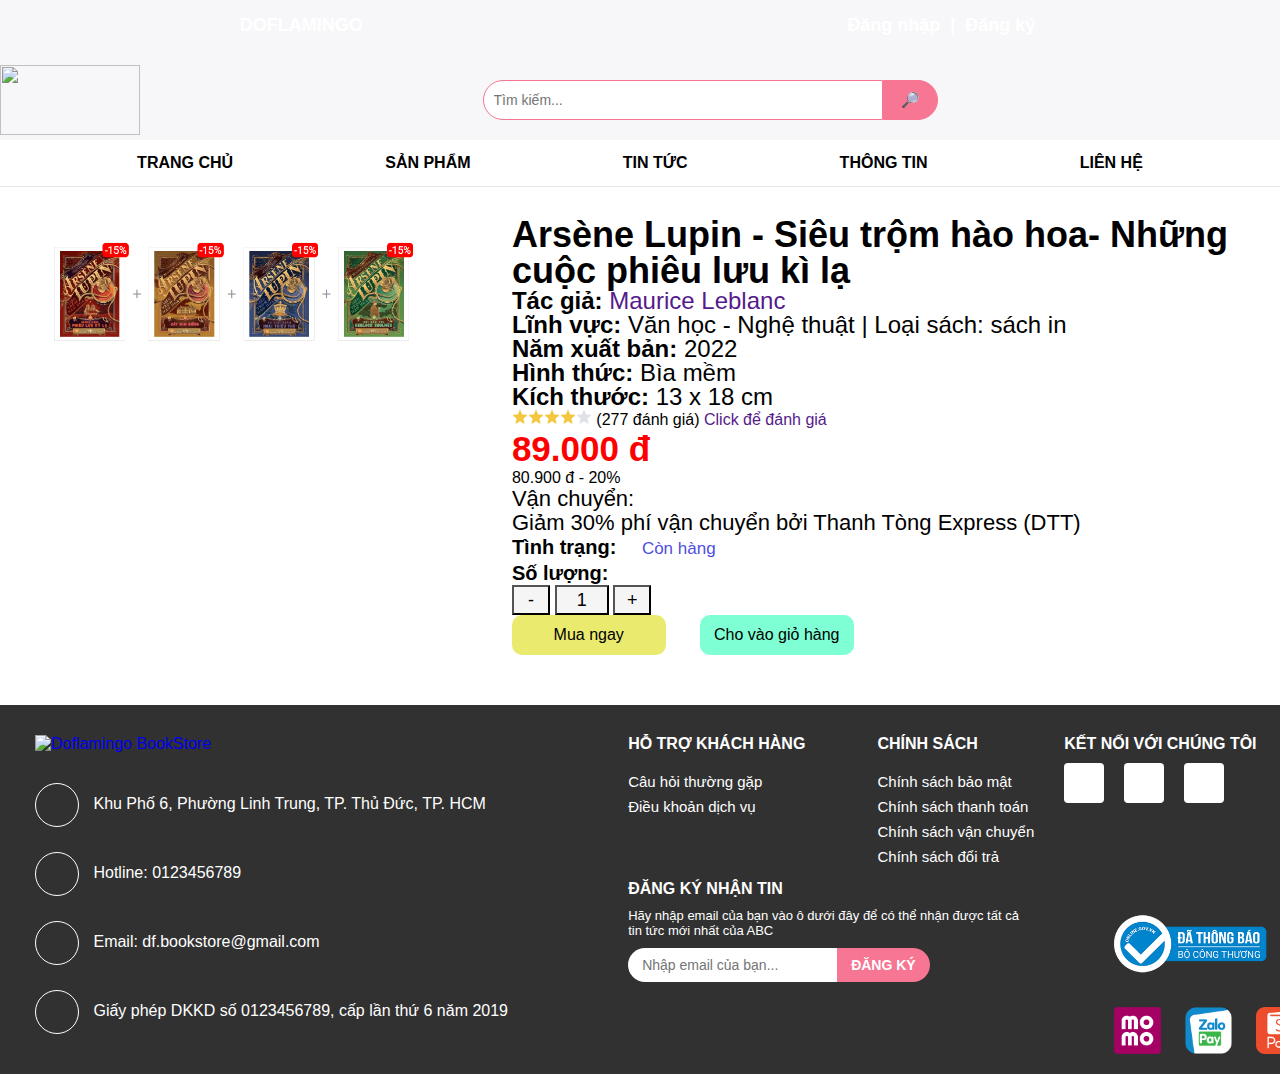
==== html/ChiTietSanPham.html @ c271019e "add ChiTietSanPham.html va css" ====
<!DOCTYPE html>
<html lang="en">
<head>
    <meta charset="UTF-8">
    <meta http-equiv="X-UA-Compatible" content="IE=edge">
    <meta name="viewport" content="width=device-width, initial-scale=1.0">
    <link rel="stylesheet" href="../css/style.css">
    <link rel="stylesheet" href="https://cdnjs.cloudflare.com/ajax/libs/font-awesome/6.4.0/css/all.min.css" integrity="sha512-iecdLmaskl7CVkqkXNQ/ZH/XLlvWZOJyj7Yy7tcenmpD1ypASozpmT/E0iPtmFIB46ZmdtAc9eNBvH0H/ZpiBw==" crossorigin="anonymous" referrerpolicy="no-referrer" />
    <link rel="stylesheet" href="../css/ChiTietSanPham.css">
    <title>Chi tiết sản phẩm</title>
</head>
<body>
    <!-- Phần TOP Đăng nhập / Đăng kí-->
    <div class="first-half">

        <div class="nav-bar">
            <ul class="nav-list">
                <li class="nav-item">DOFLAMINGO</li>
            </ul> 
            <ul class="nav-list">
            
                <li class="nav-item"><a class="link" href="DangNhap.html" title="Đăng nhập">Đăng nhập</a></li>  
                <li class="nav-item"><span class="sep">|</span></li> 
                <li class="nav-item"><a class="link" href="DangKy.html"  title="Đăng ký">Đăng ký</a></li> 

            </ul>
        </div>
        
        <!-- Phần HEADER -->
        <div class="header">
            <div class="container">
                <div class="row">
                    <div class="header-logo col-hd-lg">
                        <h1>
                            <a href="Home.html">
                                
                                <img style="width: 140px; height: 70px;" class="img-responsive" 
                                    src="../images/logo_tet2.png" alt=""> 

                            </a>
                        </h1>
                    </div>

                    <div class="header-search">
                            <input class="search-text" name="q" type="search" id="search" placeholder="Tìm kiếm..."><button type="submit" class="search-btn">🔎</button>
                   
                    </div>

                    <div class="header-cart">
                        <div class="topbar-cart">
                            <div class="shopping-cart">
                                <!-- <a href="" title="giỏ hàng" rel="nofollow">
                                    <p class="cart-icon">
                                        <button class="icon-giohang" ><i class="fa-solid fa-cart-arrow-down"></i></button>
                                        <span class="cart_quantity">0</span>
                                    </p>
                                </a> -->
                            </div>
                        </div>
                    </div>

                </div>
            </div>
        </div>
        
    </div>
        <!-- PHẦN MENU -->
         <div class="main">
            <div class="container">
                <div class="row">
                    <div >
                        <ul class="main-list">
                            <li class="main-item" style="display: inline-block;">
                                <a title="Trang chủ" href="Home.html" class="active-nav"><span>Trang chủ</span></a>
                            </li>
                            <li class="main-item" style="display: inline-block;">
                                <a title="Sản phẩm" href="SanPham.html"><span>Sản phẩm</span></a>
                            </li>
                            <li class="main-item" style="display: inline-block;">
                                <a title="Tin tức" href="TinTuc.html"><span>Tin tức</span></a>
                            </li>
                            <li class="main-item" style="display: inline-block;">
                                <a title="Thông tin" href="ThongTin.html"><span>Thông tin</span></a>
                            </li>
                            <li class="main-item" style="display: inline-block;">
                                <a title="Liên hệ" href="LienHe.html"><span>Liên hệ</span></a>
                            </li>
                        </ul>
                    </div>

                  </div>
             </div>
             </div>
        </div>
            



        <div class="main-img">
            <div class="main-left">
                <div class="img-sach">
                    <img style="width: 100%;margin-bottom: 20px;" src="../images/Arsène_Lupin_sieu_trom_dao_hoa.png" alt="">
                    <img src="../images//bo-4-lupin.png" alt="">
                </div>
            </div>
            <div class="main-right">
                <h1><b>Arsène Lupin - Siêu trộm hào hoa- Những cuộc phiêu lưu kì lạ</b></h1>
                <h3><b>Tác giả:</b> <a href="">Maurice Leblanc</a></h3>
                <h3><b>Lĩnh vực:</b> Văn học - Nghệ thuật  <span> | Loại sách: sách in</span></h3>
                <h3><b>Năm xuất bản: </b> <span> 2022</span></h3>
                <h3><b>Hình thức: </b> <span> Bìa mềm</span></h3>
                <h3><b>Kích thước: </b> <span> 13 x 18 cm</span></h3>
                <div>
                    <img src="../images/4-sao.png" alt="">
                    <span> (277 đánh giá)</span>
                    <span><a href="">Click để đánh giá</a></span>
                </div>
                <h2 style="color: red;font-size: 35px;">89.000 đ</h2>
                <h7><span>80.900 đ <span> - 20%</span></span></h7>
                <h3 style="font-size: 22px;">Vận chuyển:</h3>
                <h3 style="font-size: 22px;">Giảm 30% phí vận chuyển bởi Thanh Tòng Express (DTT)</h3>
                <h3 style="font-size: 20px;"><b>Tình trạng: </b><span style="font-size: 17px;margin-left: 20px;color: rgb(79, 79, 223);"> Còn hàng</span></h3>
                <h3 style="font-size: 20px;"><b>Số lượng: </b></h3>
                <div>
                    <button class="btn"> - </button>
                    <button class="btn" style="width: 7%;"> 1 </button>
                    <button class="btn"> + </button>
                </div>
                <div>
                    <button class="btn-shopping"><i class="fa-sharp fa-solid fa-hand-holding-dollar"> </i> Mua ngay</button>
                    <button style="background-color: aquamarine;margin-left: 30px;" class="btn-shopping"><i class="fa-solid fa-cart-plus"> </i> Cho vào giỏ hàng</button>
                </div>
                
                
                

            </div>
        </div>
    

                <!-- PHẦN FOOTER -->
        <div>
            <footer class="footer-position">
                <div class="side-footer">
                    <div class="container">
                        <div class="contact-footer">
                            <div class="footer-logo">
                                <a href="#">
                                    <img style="width: 180px; height: 90px;" class="img-responsive" src="../images/logo_tet2.png" alt="Doflamingo BookStore">
                                </a>
                            </div>
        
                            <p class="marker-first">
                                <i class="fas fa-map-marker-alt"></i>
                                <span>Khu Phố 6, Phường Linh Trung, TP. Thủ Đức, TP. HCM</span>
                            </p>
                            <p class="marker-first">
                                <i class="fas fa-phone-alt"></i>
                                <span>Hotline: 0123456789</span>
                            </p>
                            <p class="marker-first">
                                <i class="far fa-envelope"></i>
                                <span>Email: df.bookstore@gmail.com</span>
                            </p>
                            <p>
                                <i class="fas fa-shield-alt"></i>
                                <span>Giấy phép DKKD số 0123456789, cấp lần thứ 6 năm 2019</span>
                            </p>
                        </div>
        
                        <div class="user-footer">
                            <div class="support">
                                <div class="support-user">
                                    <h4>Hỗ trợ khách hàng</h4>
                                    <div>
                                        <ul>
                                            <li><a href="">Câu hỏi thường gặp</a></li>
                                            <li><a href="">Điều khoản dịch vụ</a></li>
                                        </ul>
                                    </div>
                                </div>
        
                                <div class="policy">
                                    <h4>Chính sách</h4> 
                                    <div>
                                        <ul> 
                                            <li><a href="">Chính sách bảo mật</a></li>
                                            <li><a href="">Chính sách thanh toán</a></li>
                                            <li><a href="">Chính sách vận chuyển</a></li>
                                            <li><a href="">Chính sách đổi trả</a></li>
                                        </ul>
                                    </div>
                                </div>
                            </div>
                            <div class="email-group">
                                <div class="email">
                                    <h4>Đăng ký nhận tin</h4>
                                    <p>Hãy nhập email của bạn vào ô dưới đây để có thể nhận được tất cả tin tức mới nhất của 
                                        ABC</p>
                                    <div class="input-group">
                                        <form action="">
                                            <input type="email" value="" placeholder="Nhập email của bạn..."
                                                name="contact[email]" id="Email" class="input-group-field" autocorrect="off"
                                                autocapitalize="off">
                                        </form>
                                        <button type="submit" class="button-btn1" name="subscribe" id="subscribe">Đăng
                                            ký</button>
                                    </div>  
                                </div>
                            </div>
                        </div>
        
                        <div class="connect-footer">
                            <div class="connect">
                                <h4>Kết nối với chúng tôi</h4>
                                <div class="icon-footer">
                                    <a href="">
                                        <i class="fab fa-facebook-f"></i>
                                    </a>
                                    <a href="">
                                        <i class="fab fa-twitter"></i>
                                    </a>
                                    <a href="">
                                        <i class="fab fa-youtube"></i>
                                    </a>
                                </div>
                            </div>
        
                            <img style=" margin-top: 80px;margin-left: 50px;" src="../images/logo-da-thong-bao-voi-bo-cong-thuong.png" alt="">
                            <div style="display: flex; justify-content: space-between;margin-left: 50px;">
                                <img style="width: 25%;margin-top: 30px; " src="../images/logo-momo.png" alt="">
                                <img style="width: 25%;margin-top: 30px; " src="../images/Logo-ZaloPay.png" alt="">
                                <img style="width: 25%;margin-top: 30px; " src="../images/Logo-ShopeePay.png" alt="">
                            </div>
                            
                        </div>               
                        </div>               
                    </div>
                </div>
            </footer>
        </div>


        
         
</body>
</html>
---- css/style.css ----
:root {

    --main-color: #f67694;
    --header-footer-text: #ffffff;
}
* {
    margin: 0;
    padding: 0;
    box-sizing: border-box;
    font-family: 'Segoe UI', Tahoma, Geneva, Verdana, sans-serif;
}
body {
    display: flex;
    justify-content: flex-end;
    /* min-height: 100vh; */
    overflow-x: hidden;
    flex-direction: column;
   
}

img {
    max-width: 100%;
}
div {
    display: block;
}

.nav-bar {
    width: 100%;
    height: 50px;
    background-image: url(../images/nav-bar.png);
    display: flex;
    justify-content: space-around;
}

.nav-list {
    padding-left: 0;
    display: block;
    font-size: 18px;
}

.nav-item {
    color: #fff;
    list-style: none;
    height: 50px;
    display: inline-block;
    font-weight: 600;
}

.first-half {
    background-color: #f7f7f9;
}
.first-half a {
    color: #fff;
    text-decoration: none;
}

a {
    text-decoration: none;
    outline: none;
}
ul {
    display: block;
}

.nav-bar .nav-list {
    line-height: 50px; /* chiều cao giữa các dòng*/
}

.nav-bar .nav-list .link {
    display: inline-block;
    height: 50px;
    padding: 0 5px;
    text-align: center;
    font-size: 18px;
}

/* CSS Phần HEADER */
.header {
    position: relative;
    height: 90px;
    /* z-index: 99; */
    background: #f7f7f9;
    padding: 15px 0;
}

form {
    display: block;
}

label {
    display: inline-block;
    max-width: 100%;
    margin-bottom: 5px;
    font-weight: 700;
}

h1 {
    font-weight: 400;
    color: #000000;
    font-size: 36px;
    line-height: 36px;
}

.first-half img {
    vertical-align: middle;
    border: 0;
    float: left;
}

.header .img-responsive {
    display: block;
    max-width: 100%;
}

.header .row {
    margin-right: -15px;
    margin-left: -15px;
}

.header .container {
    position: relative;
    padding-right: 15px;
    padding-left: 15px;
    margin-right: auto;
    margin-left: auto;
}
.header .row {
    display: flex;
    justify-content: space-between;
    align-items: center;
    flex-wrap: wrap;
}

.header .header-logo {
    float: left;
}

.header .search-text {
    width: 400px;
    height: 40px;
    padding: 0 10px;
    font-size: 14px;
    line-height: 48px;
    border-radius: 30px 0 0 30px;
    border: 1px solid var(--main-color);
}
.header .search-btn {
    width: 55px;
    height: 40px;
    border: 1px solid var(--main-color);
    border-radius: 0px 30px 30px 0;
    background: var(--main-color);
    font-size: 15px;
}
/* .icon-giohang{
  display: flex;
  border: none;
} */

/* CSS PHẦN MENU */
.main {
    background: #ffffff;
    border-bottom: 1px solid #e5e5e5;
}
.main .main-list {
    margin-bottom: 0;
    display: flex;
    justify-content: space-evenly;
    align-items: center;
}

.main .main-list > li > a { 
    font-weight: 700;
    font-size: 16px;
    text-transform: uppercase;
    padding: 14px 15px;
    display: block;
    color: black;
}
.main .main-list > li > a:hover,
.main .main-list > li > a.current {
    color: var(--main-color);
}

/* CSS PHẦN BANNER */
.home-index-hero {
    background: white;
}
.home-hero-container {
    position: relative;
    z-index: 10;
}

.home-hero {
    position: relative;
    margin-bottom: 15px;
}

.home-hero-slider {
    position: relative;
    overflow: hidden;
}


/* CSS PHẦN ƯU ĐÃI */
.home-policy-list {
    display: flex;
    justify-content: space-around;
    align-items: center;
    flex-wrap: wrap;
    margin-top: 16px;
}

.item {
    margin-bottom: 40px;
    border-radius: 4px;
    border: 1px solid var(--main-color);
    padding: 15px 30px;
    width: 100%;
    display: flex;
    align-items: center;
    justify-content: space-around;
}

.icon {
    margin-right: 10px;
    width: 60px;
}

.info {
    font-size: 16px;
    font-weight: 700;
    /* text-transform: uppercase; */
    color: var(--main-color);
    text-align: space-between;
}

/* CSS PHẦN BÁN CÁC LOẠI SÁCH */
/* #home-new-tab {
    padding: 30px 0 50px;
} */
#home-new-tab .container {
    width: 100%;
    padding-right: 15px;
    padding-left: 15px;
    margin-right: auto;
    margin-left: auto;
}



#home-new-tab .hnt-tab {
    margin-bottom: 30px;
    display: flex;
    flex-direction: row;
    align-items: center;
   
}

.text-center {
    text-align: center;
}
#home-new-tab .hnt-tab li {
    display: inline-block;
    margin: 0px 26px 8px;
}
#home-new-tab .hnt-tab li:hover a,
#home-new-tab .hnt-tab li.active a {
    color: var(--main-color);
    border-bottom-color: var(--main-color);
}

#home-new-tab .hnt-tab li a {
    display: inline-block;
    font-size: 16px;
    font-weight: 700;
    color: #333;
    padding-bottom: 10px;
    border-bottom: 2px solid transparent;
}


.item-two {
    width: 100%;
    display: flex;
    align-items: center;
    justify-content: space-between;
}

/* Phần SÁCH */

.tab-content{
    display: flex;
    flex-direction: column;
}
.home-sach-moi{
    display: flex;
    /* flex-direction: row; */
}
.hnt-wrap {
    display: flex;
    flex-direction: column;
    width: 100%;

}
.col-item-book {
    width: 100%;
    display: flex;
    flex-direction: row;
}

.product-sale{
    display: flex;
   
}

.sale-lb {
    font-size: 14px;
    color: #fff;
    display: block;
    width: 40px;
    height: 40px;
    line-height: 40px;
    background: url(//theme.hstatic.net/200000287623/1000800165/14/discount.png?v=203) no-repeat center;
    background-size: contain;
    margin-left: 80%;
}


.product-img{
    display: flex;
    justify-content: space-between;
    flex-direction: column;
    width: 100%;
    margin-left: 32px;
}
.img{
    display: flex;
    flex-direction: column;
    width: 100%;
}
h3 {
    font-weight: 400;
    color: #000000;
    font-size: 24px;
    line-height: 24px;
}
.product-detail h3.pro-name a {
    color: #212121;
    font-size: 16px;
    width: 100%;
    float: left;
    text-align: center;
    font-weight: 300;
}
.content_price {
    text-align: center;
}
.pro-price {
    font-size: 16px;
    color: var(--main-color);
    display: inline-block;
    margin-right: 4px;
    font-weight: 400;
    margin-bottom: 0;
}

p.pro-price-del {
    display: inline-block;
    color: #b0b0b0;
    font-weight: 300;

}

/*  CSS PHẦN XEM THÊM */
#xemThem{
    display: flex;
    justify-content: center;
    margin-top: 50px;
}
#xemThem-content{
    display: flex;
}
#btn-xemThem{
    display: flex;
    border: none; 
    background-color: var(--main-color);
    padding: 6px 20px;
    border-radius: 4px;
    color: #fff;font-size: 13px;
    text-transform: uppercase;
}

/* CSS PHẦN FOOTER */
footer {
    width: 117%;
    height: auto;
    padding: 30px 100px 20px 100px;
    background: #313131;
    color: #fff;
    margin-top: 50px;
}

footer .container {
    display: flex;
    justify-content: space-between;
    position: relative;
    right: 80px;
}

.contact-footer {
    padding: 0 15px;
    width: 63%;
}

.contact-footer .marker-first {
    padding-bottom: 25px;
}

.contact-footer i {
    font-size: 24px;
    margin-right: 10px;
    width: 44px;
    height: 44px;
    line-height: 40px;
    text-align: center;
    border: 1px solid #fff;
    border-radius: 50%;
    display: inline-block;
    vertical-align: middle;
    color: #fff;
}

footer h4 {
    text-transform: uppercase;
}

.footer-logo {
    margin-bottom: 30px;
}

.user-footer{
    width: 47%;
}

.support {
    display: flex;
    justify-content: space-between;
    margin: 0 15px 15px 15px;
}

.support li {
    font-size: 15px;
    list-style: none;
    cursor: pointer;
    margin-top: 8px;
}

.support li a {
    color: #fff;
}

.support li a:hover {
    color: var(--main-color);
}

.support h4 {
    margin-bottom: 20px;
}

.email {
    margin-bottom: 10px;
    padding: 0 15px;
}

.email h4 {
    margin-bottom: 10px;
}

.email p {
    font-size: 13px;
    max-width: 400px;
}

.input-group {
    display: flex;
}

.input-group-field {
    margin-top: 10px;
    border-style: none;
    border-radius: 30px 0px 0px 30px;
    height: 34px;
    line-height: 34px;
    padding: 0px 14px;
    font-weight: 400;
    font-size: 14px;
}

.email .button-btn1 {
    text-transform: uppercase;
    /* position: absolute; */
    border-style: none;
    border-radius: 0px 30px 30px 0px;
    margin-top: 10px;
    background: var(--main-color);
    color: #fff;
    height: 34px;
    line-height: 34px;
    padding: 0px 14px;
    text-transform: uppercase;
    font-weight: 600;
    font-size: 14px;
    cursor: pointer;
}

.email .button-btn1:hover {
    color: #333;
}

.connect-footer {
    padding: 0 15px;
    width: 28%;
}

.fanpage {
    margin-bottom: 20px;
}

.icon-footer {
    margin-top: 10px;
    display: flex;
}

.icon-footer a {
    width: 40px;
    height: 40px;
    font-size: 30px;
    background: #fff;
    color: #222;
    text-decoration: none;
    border-radius: 4px;
    margin-right: 20px;
    text-align: center;
    transition: all 0.1s;
}

.icon-footer a:hover {
    background: var(--main-color);
    color: #fff;
    transform: scale(1.2);
}
---- css/ChiTietSanPham.css ----
.main-img{
    margin-top: 30px;
    display: flex;

}

.main-left{
    width: 50%;
    margin-left: 50px;
}
.img-sach{
    width: 80%;
}
.btn{
    width: 5%;
    height: 30px;
    background-color: whitesmoke;
    font-size: 18px;
}
.btn-shopping{
    width: 20%;
    height: 40px;
    font-size: 16px;
    background-color: rgba(222, 222, 28, 0.637);
    border: none;
    border-radius: 10px;
}
.main-right{
    display: flex;
    flex-direction: column;
    justify-content: space-around;
    
}
.btn-shopping:hover{
    background-color: red;
}
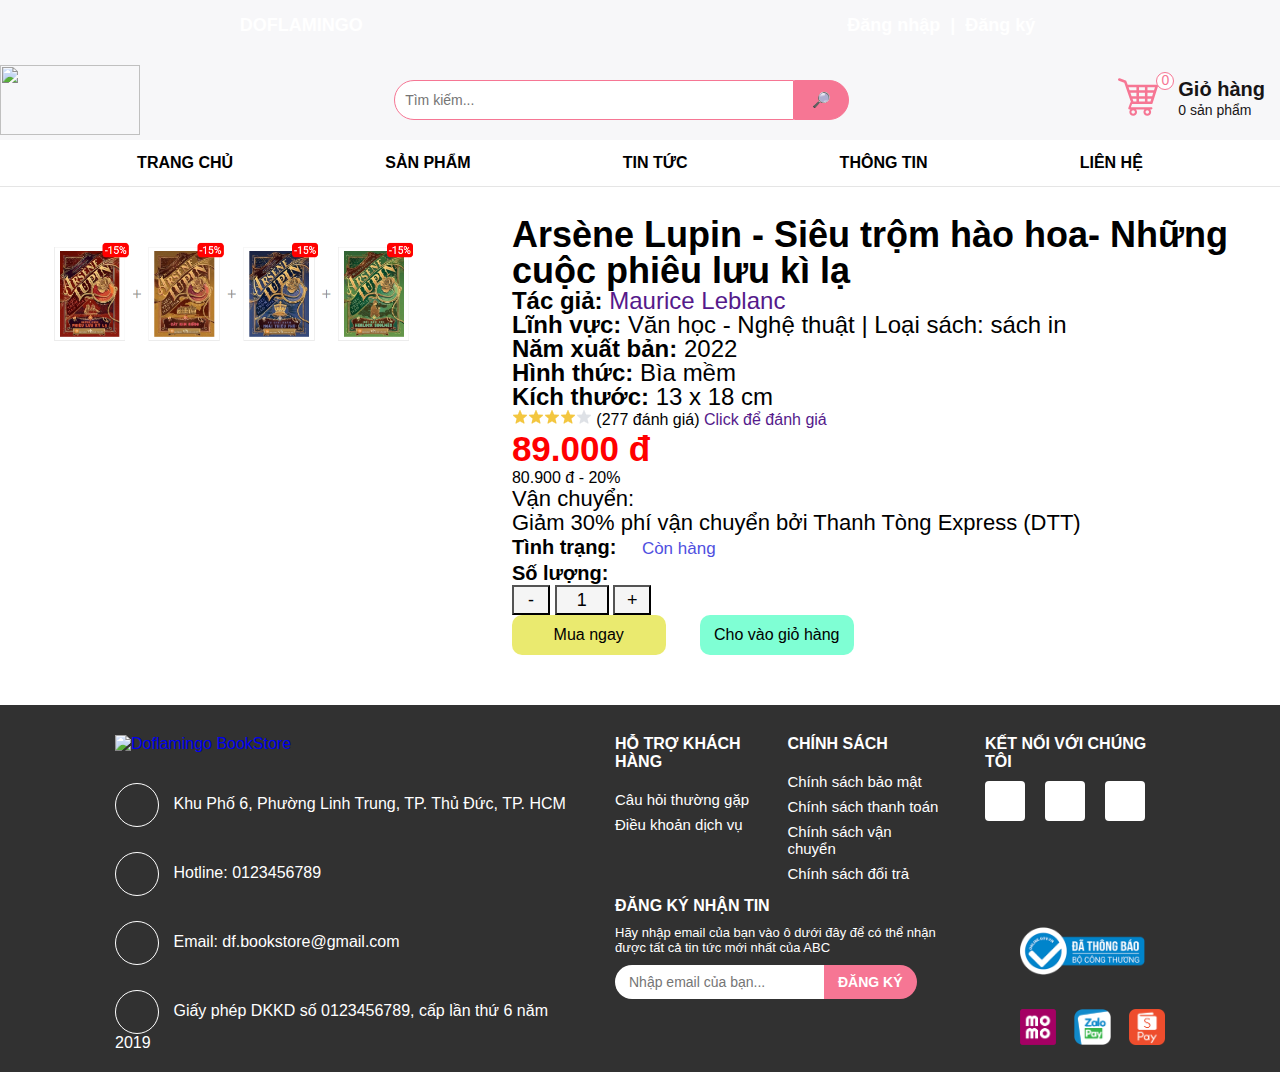
==== commit 94a80530: "Them icon giohang va trang GioHang.html" ====
--- a/html/ChiTietSanPham.html
+++ b/html/ChiTietSanPham.html
@@ -48,13 +48,40 @@
 
                     <div class="header-cart">
                         <div class="topbar-cart">
-                            <div class="shopping-cart">
-                                <!-- <a href="" title="giỏ hàng" rel="nofollow">
+                            <div class="shopping_cart">
+                                <a href="GioHang.html" title="giỏ hàng" rel="nofollow">
                                     <p class="cart-icon">
-                                        <button class="icon-giohang" ><i class="fa-solid fa-cart-arrow-down"></i></button>
+                                        <i class="icon_list">
+                                            <svg version="1.1" id="Capa_1" xmlns="http://www.w3.org/2000/svg"
+                                                xmlns:xlink="http://www.w3.org/1999/xlink" x="0px" y="0px"
+                                                width="446.843px" height="446.843px" viewBox="0 0 446.843 446.843"
+                                                style="enable-background:new 0 0 446.843 446.843;" xml:space="preserve">
+
+                                                <path d="M444.09,93.103c-2.698-3.699-7.006-5.888-11.584-5.888H109.92c-0.625,0-1.249,0.038-1.85,0.119l-13.276-38.27
+                                            c-1.376-3.958-4.406-7.113-8.3-8.646L19.586,14.134c-7.374-2.887-15.695,0.735-18.591,8.1c-2.891,7.369,0.73,15.695,8.1,18.591
+                                            l60.768,23.872l74.381,214.399c-3.283,1.144-6.065,3.663-7.332,7.187l-21.506,59.739c-1.318,3.663-0.775,7.733,1.468,10.916
+                                            c2.24,3.183,5.883,5.078,9.773,5.078h11.044c-6.844,7.616-11.044,17.646-11.044,28.675c0,23.718,19.298,43.012,43.012,43.012
+                                            s43.012-19.294,43.012-43.012c0-11.029-4.2-21.059-11.044-28.675h93.776c-6.847,7.616-11.048,17.646-11.048,28.675
+                                            c0,23.718,19.294,43.012,43.013,43.012c23.718,0,43.012-19.294,43.012-43.012c0-11.029-4.2-21.059-11.043-28.675h13.433
+                                            c6.599,0,11.947-5.349,11.947-11.948c0-6.599-5.349-11.947-11.947-11.947H143.647l13.319-36.996
+                                            c1.72,0.724,3.578,1.152,5.523,1.152h210.278c6.234,0,11.751-4.027,13.65-9.959l59.739-186.387
+                                            C447.557,101.567,446.788,96.802,444.09,93.103z M169.659,409.807c-10.543,0-19.116-8.573-19.116-19.116
+                                            s8.573-19.117,19.116-19.117s19.116,8.574,19.116,19.117S180.202,409.807,169.659,409.807z M327.367,409.807
+                                            c-10.543,0-19.117-8.573-19.117-19.116s8.574-19.117,19.117-19.117c10.542,0,19.116,8.574,19.116,19.117
+                                            S337.909,409.807,327.367,409.807z M402.52,148.149h-73.161V115.89h83.499L402.52,148.149z M381.453,213.861h-52.094v-37.038
+                                            h63.967L381.453,213.861z M234.571,213.861v-37.038h66.113v37.038H234.571z M300.684,242.538v31.064h-66.113v-31.064H300.684z
+                                            M139.115,176.823h66.784v37.038h-53.933L139.115,176.823z M234.571,148.149V115.89h66.113v32.259H234.571z M205.898,115.89v32.259
+                                            h-76.734l-11.191-32.259H205.898z M161.916,242.538h43.982v31.064h-33.206L161.916,242.538z M329.359,273.603v-31.064h42.909
+                                            l-9.955,31.064H329.359z"></path>
+                                            </svg>
+                                        </i>
                                         <span class="cart_quantity">0</span>
                                     </p>
-                                </a> -->
+                                    <p>
+                                        <span class="top-cart">Giỏ hàng</span>
+                                        <span class="ajax_cart_no_product ajax_cart_quantity">0</span> sản phẩm
+                                    </p>
+                                </a>
                             </div>
                         </div>
                     </div>
--- a/css/style.css
+++ b/css/style.css
@@ -158,6 +158,97 @@
   border: none;
 } */
 
+.shopping_cart {
+    position: relative;
+    padding: 0 15px;
+}
+
+.shopping_cart > a:first-child {
+    display: flex;
+    align-items: center;
+    justify-content: flex-end;
+    text-align: unset;
+    position: relative;
+    line-height: 40px;
+    text-align: center;
+    font-size: 12px;
+    color: #333;
+}
+
+.shopping_cart .cart-icon {
+    position: relative;
+    margin-right: 20px;
+}
+
+.shopping_cart p {
+    text-align: left;
+    margin-bottom: 0;
+    font-size: 14px;
+    color: #171516;
+}
+
+.first-half p {
+    margin: 0 0 20px 0;
+    line-height: 21px;
+}
+
+.shopping_cart > a:first-child i {
+    font-size: 30px;
+    color: var(--main-color);
+}
+
+.shopping_cart .cart-icon .icon_list svg {
+    width: 40px;
+    height: 40px;
+}
+
+.icon_list svg {
+    width: 20px;
+    height: 20px;
+}
+
+svg:not(:root) {
+    overflow: hidden;
+}
+
+.shopping_cart .cart-icon .cart_quantity {
+    width: 18px;
+    height: 18px;
+    line-height: 15px;
+    text-align: center;
+    border-radius: 50%;
+    border: 1px solid var(--main-color);
+    background: #fff;
+    font-size: 14px;
+    color: var(--main-color);
+    position: absolute;
+    top: -5px;
+    right: -16px;
+}
+
+.shopping_cart p {
+    text-align: left;
+    margin-bottom: 0;
+    font-size: 14px;
+    color: #171516;
+}
+
+.shopping_cart p span:not(.ajax_cart_quantity) {
+    display: block;
+}
+
+.shopping_cart .cart-icon .icon_list svg path {
+    fill: var(--main-color);
+}
+
+.shopping_cart .top-cart {
+    font-size: 20px;
+    font-weight: 700;
+}
+
+
+
+
 /* CSS PHẦN MENU */
 .main {
     background: #ffffff;
@@ -394,7 +485,7 @@
 
 /* CSS PHẦN FOOTER */
 footer {
-    width: 117%;
+    width: 100%;
     height: auto;
     padding: 30px 100px 20px 100px;
     background: #313131;
@@ -405,13 +496,12 @@
 footer .container {
     display: flex;
     justify-content: space-between;
-    position: relative;
-    right: 80px;
+    
 }
 
 .contact-footer {
     padding: 0 15px;
-    width: 63%;
+    width: 65%;
 }
 
 .contact-footer .marker-first {
@@ -521,7 +611,11 @@
 
 .connect-footer {
     padding: 0 15px;
-    width: 28%;
+    width: 25%;
+}
+
+.connect{
+    margin-left: 15px;
 }
 
 .fanpage {
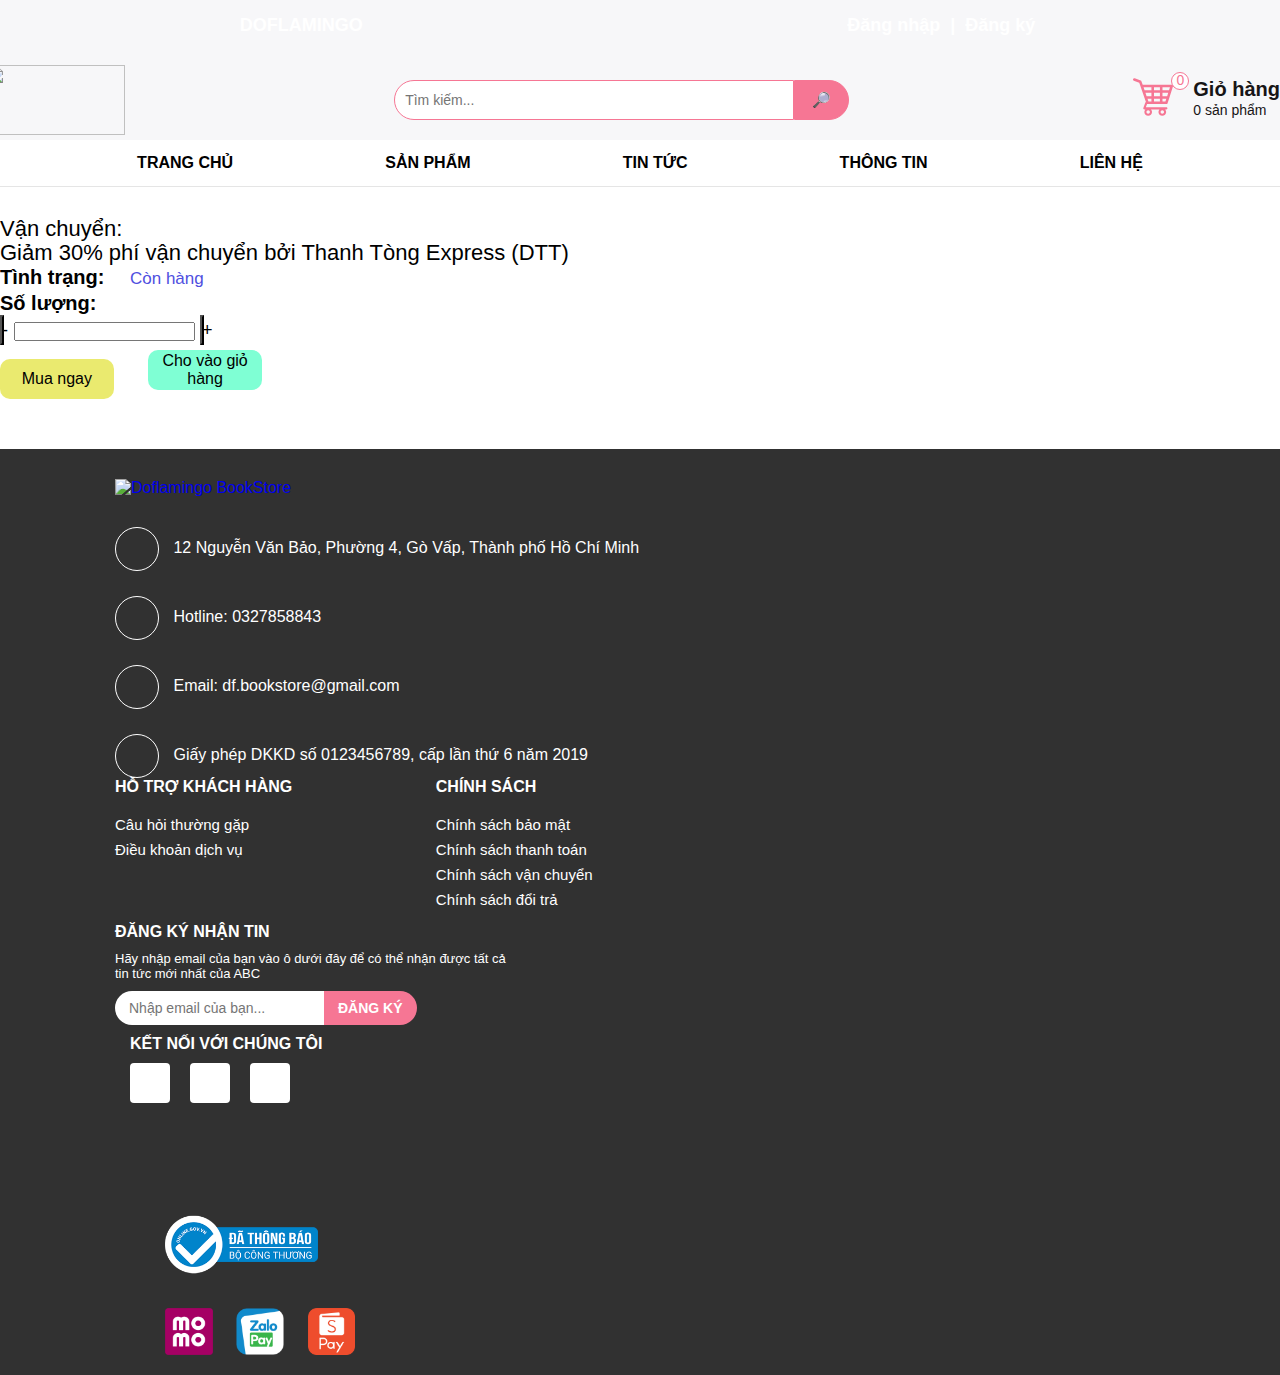
==== commit 26b5de78: "Fix data inerHTML va 1 so class CSS" ====
--- a/html/ChiTietSanPham.html
+++ b/html/ChiTietSanPham.html
@@ -28,7 +28,7 @@
         
         <!-- Phần HEADER -->
         <div class="header">
-            <div class="container">
+            <div class="containers">
                 <div class="row">
                     <div class="header-logo col-hd-lg">
                         <h1>
@@ -93,7 +93,7 @@
     </div>
         <!-- PHẦN MENU -->
          <div class="main">
-            <div class="container">
+            <div class="containers">
                 <div class="row">
                     <div >
                         <ul class="main-list">
@@ -124,43 +124,28 @@
 
 
         <div class="main-img">
-            <div class="main-left">
-                <div class="img-sach">
-                    <img style="width: 100%;margin-bottom: 20px;" src="../images/Arsène_Lupin_sieu_trom_dao_hoa.png" alt="">
-                    <img src="../images//bo-4-lupin.png" alt="">
-                </div>
-            </div>
-            <div class="main-right">
-                <h1><b>Arsène Lupin - Siêu trộm hào hoa- Những cuộc phiêu lưu kì lạ</b></h1>
-                <h3><b>Tác giả:</b> <a href="">Maurice Leblanc</a></h3>
-                <h3><b>Lĩnh vực:</b> Văn học - Nghệ thuật  <span> | Loại sách: sách in</span></h3>
-                <h3><b>Năm xuất bản: </b> <span> 2022</span></h3>
-                <h3><b>Hình thức: </b> <span> Bìa mềm</span></h3>
-                <h3><b>Kích thước: </b> <span> 13 x 18 cm</span></h3>
-                <div>
-                    <img src="../images/4-sao.png" alt="">
-                    <span> (277 đánh giá)</span>
-                    <span><a href="">Click để đánh giá</a></span>
-                </div>
-                <h2 style="color: red;font-size: 35px;">89.000 đ</h2>
-                <h7><span>80.900 đ <span> - 20%</span></span></h7>
+            <div id="detail-book"></div>
+            <div>
                 <h3 style="font-size: 22px;">Vận chuyển:</h3>
                 <h3 style="font-size: 22px;">Giảm 30% phí vận chuyển bởi Thanh Tòng Express (DTT)</h3>
                 <h3 style="font-size: 20px;"><b>Tình trạng: </b><span style="font-size: 17px;margin-left: 20px;color: rgb(79, 79, 223);"> Còn hàng</span></h3>
                 <h3 style="font-size: 20px;"><b>Số lượng: </b></h3>
                 <div>
-                    <button class="btn"> - </button>
-                    <button class="btn" style="width: 7%;"> 1 </button>
-                    <button class="btn"> + </button>
+                    <label for="count">
+
+                        <button class="btn btn-giam "> - </button>
+                    </label>
+                    <!-- <button class="btn" style="width: 7%;"> 1 </button> -->
+                    <input type="number" name="count" id="count">
+                    <label for="count" >
+                        <button class="btn btn-tang"> + </button>
+
+                    </label>
                 </div>
                 <div>
                     <button class="btn-shopping"><i class="fa-sharp fa-solid fa-hand-holding-dollar"> </i> Mua ngay</button>
                     <button style="background-color: aquamarine;margin-left: 30px;" class="btn-shopping"><i class="fa-solid fa-cart-plus"> </i> Cho vào giỏ hàng</button>
                 </div>
-                
-                
-                
-
             </div>
         </div>
     
@@ -169,7 +154,7 @@
         <div>
             <footer class="footer-position">
                 <div class="side-footer">
-                    <div class="container">
+                    <div class="containers">
                         <div class="contact-footer">
                             <div class="footer-logo">
                                 <a href="#">
@@ -179,11 +164,11 @@
         
                             <p class="marker-first">
                                 <i class="fas fa-map-marker-alt"></i>
-                                <span>Khu Phố 6, Phường Linh Trung, TP. Thủ Đức, TP. HCM</span>
+                                <span>12 Nguyễn Văn Bảo, Phường 4, Gò Vấp, Thành phố Hồ Chí Minh</span>
                             </p>
                             <p class="marker-first">
                                 <i class="fas fa-phone-alt"></i>
-                                <span>Hotline: 0123456789</span>
+                                <span>Hotline: 0327858843</span>
                             </p>
                             <p class="marker-first">
                                 <i class="far fa-envelope"></i>
@@ -268,7 +253,27 @@
         </div>
 
 
-        
+        <script>
+            const book  = JSON.parse(localStorage.getItem("book"));
+            const detailBook = document.getElementById("detail-book");
+            detailBook.innerHTML = `
+                <div class="main-left">
+                    <div class="img-sach">
+                        <img style="width: 100%;margin-bottom: 20px;" src="${book.imgUrl}" alt="${book.name}">
+                    </div>
+                </div>
+                <div class="main-right">
+                    <h1><b>${book.name}</b></h1>
+                    <h3><b>Tác giả:</b> <a href="">${book.auth}</a></h3>
+                    <h3><b>Lĩnh vực:</b>${book.field}<span> | Loại sách: ${book.kind}</span></h3>
+                    <h3><b>Năm xuất bản: </b> <span> ${book.publishingYear}</span></h3>
+                    <h3><b>Hình thức: </b> <span> ${book.form}</span></h3>
+                    <h3><b>Kích thước: </b> <span>${book.size}</span></h3>
+                    
+                    <h2 style="color: red;font-size: 35px;">${book.price} đ</h2>
+                </div>
+            `
+        </script>
          
 </body>
 </html>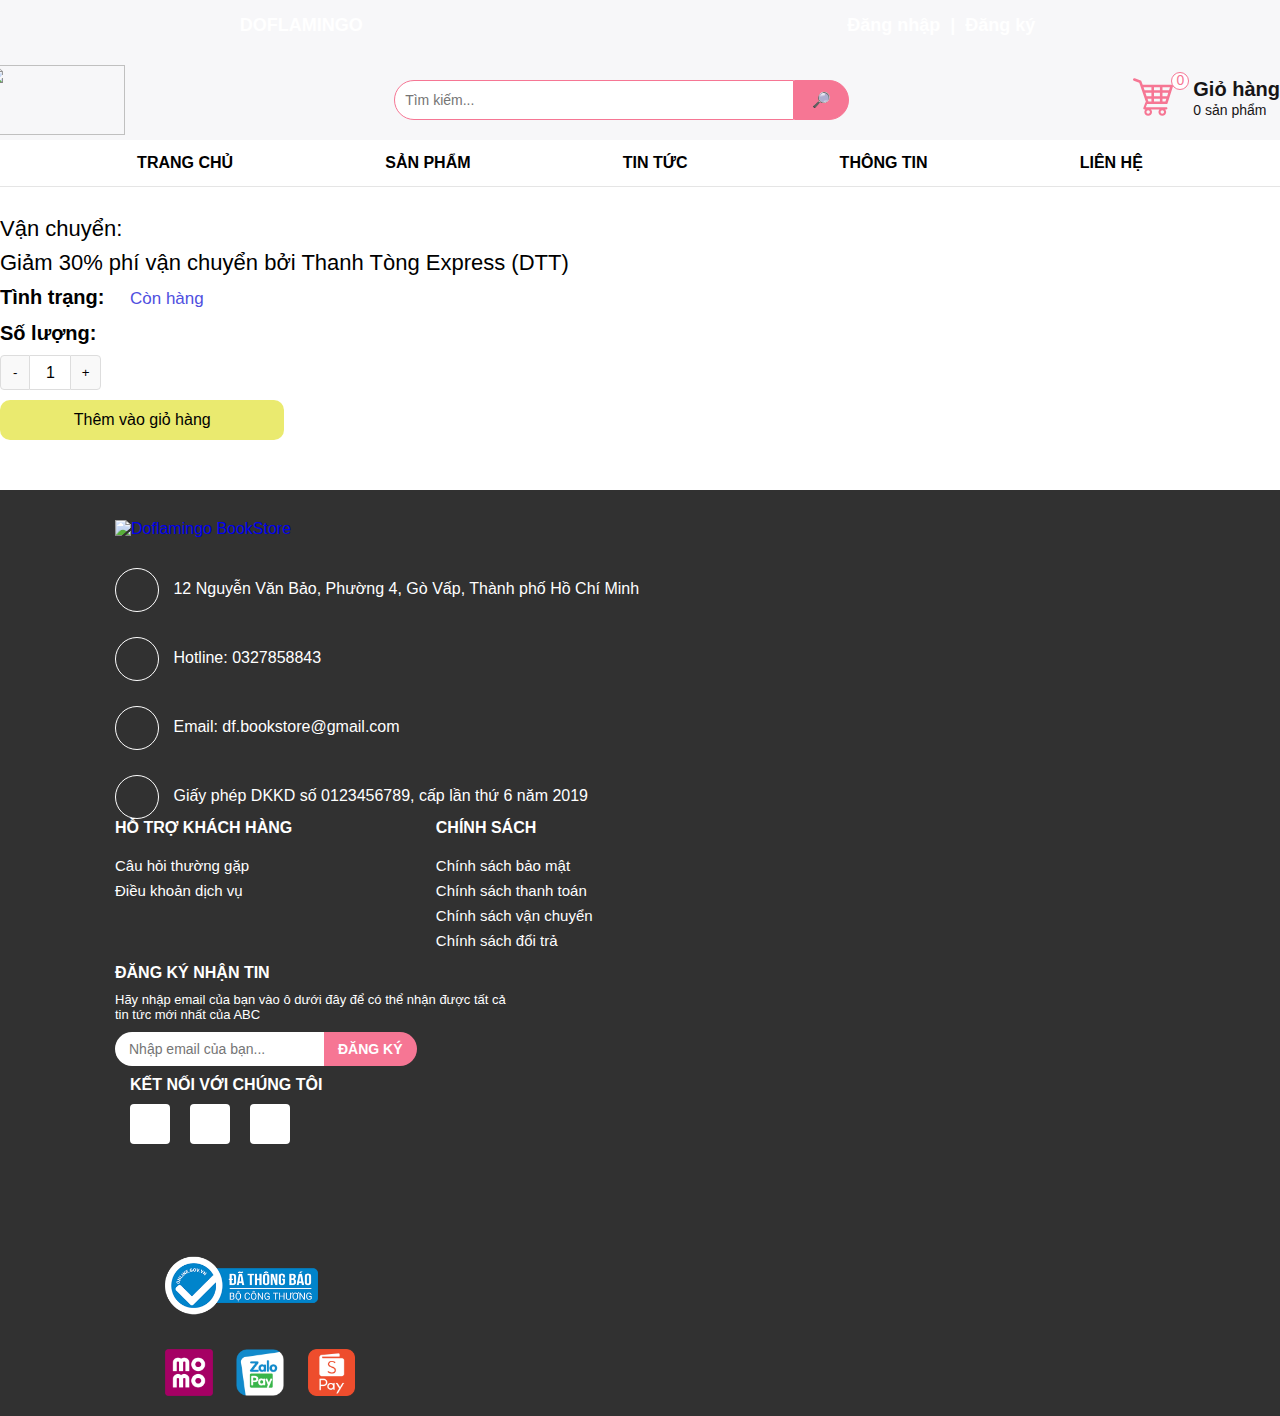
==== commit 451b4c01: "fix ChiTietSanPham" ====
--- a/html/ChiTietSanPham.html
+++ b/html/ChiTietSanPham.html
@@ -7,6 +7,7 @@
     <link rel="stylesheet" href="../css/style.css">
     <link rel="stylesheet" href="https://cdnjs.cloudflare.com/ajax/libs/font-awesome/6.4.0/css/all.min.css" integrity="sha512-iecdLmaskl7CVkqkXNQ/ZH/XLlvWZOJyj7Yy7tcenmpD1ypASozpmT/E0iPtmFIB46ZmdtAc9eNBvH0H/ZpiBw==" crossorigin="anonymous" referrerpolicy="no-referrer" />
     <link rel="stylesheet" href="../css/ChiTietSanPham.css">
+    <script src="../js/jquery-3.6.0.js"></script>
     <title>Chi tiết sản phẩm</title>
 </head>
 <body>
@@ -124,31 +125,56 @@
 
 
         <div class="main-img">
-            <div id="detail-book"></div>
-            <div>
-                <h3 style="font-size: 22px;">Vận chuyển:</h3>
-                <h3 style="font-size: 22px;">Giảm 30% phí vận chuyển bởi Thanh Tòng Express (DTT)</h3>
-                <h3 style="font-size: 20px;"><b>Tình trạng: </b><span style="font-size: 17px;margin-left: 20px;color: rgb(79, 79, 223);"> Còn hàng</span></h3>
-                <h3 style="font-size: 20px;"><b>Số lượng: </b></h3>
-                <div>
+            <div id="detail-book" ></div>
+            <div class="right" style="margin-right: 10%;">
+                <h3 style="font-size: 22px;margin-bottom: 10px;">Vận chuyển:</h3>
+                <h3 style="font-size: 22px;margin-bottom: 10px;">Giảm 30% phí vận chuyển bởi Thanh Tòng Express (DTT)</h3>
+                <h3 style="font-size: 20px;margin-bottom: 10px;"><b>Tình trạng: </b><span style="font-size: 17px;margin-left: 20px;color: rgb(79, 79, 223);"> Còn hàng</span></h3>
+                <h3 style="font-size: 20px;margin-bottom: 10px;"><b>Số lượng: </b></h3>
+                <!-- <div>
                     <label for="count">
 
                         <button class="btn btn-giam "> - </button>
                     </label>
-                    <!-- <button class="btn" style="width: 7%;"> 1 </button> -->
+                   
                     <input type="number" name="count" id="count">
                     <label for="count" >
                         <button class="btn btn-tang"> + </button>
 
                     </label>
-                </div>
+                </div> -->
+                <div style="margin-bottom: 10px;" class="buttons_added">
+                    <input class="minus is-form" type="button" value="-">
+                    <input aria-label="quantity" class="input-qty" max="10" min="1" name="" type="number" value="1">
+                    <input class="plus is-form" type="button" value="+">
+                  </div>
                 <div>
-                    <button class="btn-shopping"><i class="fa-sharp fa-solid fa-hand-holding-dollar"> </i> Mua ngay</button>
-                    <button style="background-color: aquamarine;margin-left: 30px;" class="btn-shopping"><i class="fa-solid fa-cart-plus"> </i> Cho vào giỏ hàng</button>
+                    <!-- <button class="btn-shopping"><i class="fa-sharp fa-solid fa-hand-holding-dollar"> </i> Thêm vào giỏ hàng</button> -->
+                     <button class="btn-shopping"><i class="fa-solid fa-cart-plus"> </i> Thêm vào giỏ hàng</button>
+                    <!-- <button style="background-color: aquamarine;margin-left: 30px;" class="btn-shopping"><i class="fa-solid fa-cart-plus"> </i> Cho vào giỏ hàng</button> -->
                 </div>
             </div>
         </div>
-    
+        <script>
+            $('input.input-qty').each(function() {
+              var $this = $(this),
+                qty = $this.parent().find('.is-form'),
+                min = Number($this.attr('min')),
+                max = Number($this.attr('max'))
+              if (min == 0) {
+                var d = 0
+              } else d = min
+              $(qty).on('click', function() {
+                if ($(this).hasClass('minus')) {
+                  if (d > min) d += -1
+                } else if ($(this).hasClass('plus')) {
+                  var x = Number($this.val()) + 1
+                  if (x <= max) d += 1
+                }
+                $this.attr('value', d).val(d)
+              })
+            })
+            //]]></script>
 
                 <!-- PHẦN FOOTER -->
         <div>
@@ -259,18 +285,18 @@
             detailBook.innerHTML = `
                 <div class="main-left">
                     <div class="img-sach">
-                        <img style="width: 100%;margin-bottom: 20px;" src="${book.imgUrl}" alt="${book.name}">
-                    </div>
-                </div>
-                <div class="main-right">
-                    <h1><b>${book.name}</b></h1>
-                    <h3><b>Tác giả:</b> <a href="">${book.auth}</a></h3>
-                    <h3><b>Lĩnh vực:</b>${book.field}<span> | Loại sách: ${book.kind}</span></h3>
-                    <h3><b>Năm xuất bản: </b> <span> ${book.publishingYear}</span></h3>
-                    <h3><b>Hình thức: </b> <span> ${book.form}</span></h3>
-                    <h3><b>Kích thước: </b> <span>${book.size}</span></h3>
+                        <img style="width: 1400px;margin-bottom: 50px;margin-left:50px" src="${book.imgUrl}" alt="${book.name}">
+                    </div>
+                </div>
+                <div class="main-right" style="margin-left:50px">
+                    <h1 style="margin-bottom: 10px"><b>${book.name}</b></h1>
+                    <h3 style="margin-bottom: 10px"><b>Tác giả:</b> ${book.auth}</h3>
+                    <h3 style="margin-bottom: 10px"><b>Lĩnh vực:</b>${book.field}<span> | Loại sách: ${book.kind}</span></h3>
+                    <h3 style="margin-bottom: 10px"><b>Năm xuất bản: </b> <span> ${book.publishingYear}</span></h3>
+                    <h3 style="margin-bottom: 10px"><b>Hình thức: </b> <span> ${book.form}</span></h3>
+                    <h3 style="margin-bottom: 10px"><b>Kích thước: </b> <span>${book.size}</span></h3>
                     
-                    <h2 style="color: red;font-size: 35px;">${book.price} đ</h2>
+                    <h2 style="color: red;font-size: 35px;">Giá: ${book.price} đ</h2>
                 </div>
             `
         </script>
--- a/css/ChiTietSanPham.css
+++ b/css/ChiTietSanPham.css
@@ -7,6 +7,11 @@
 .main-left{
     width: 50%;
     margin-left: 50px;
+    display: flex;
+}
+.right{
+    display: flex;
+    flex-direction: column;
 }
 .img-sach{
     width: 80%;
@@ -18,7 +23,7 @@
     font-size: 18px;
 }
 .btn-shopping{
-    width: 20%;
+    width: 50%;
     height: 40px;
     font-size: 16px;
     background-color: rgba(222, 222, 28, 0.637);
@@ -34,3 +39,48 @@
 .btn-shopping:hover{
     background-color: red;
 }
+.buttons_added {
+    opacity:1;
+    display:inline-block;
+    display:-ms-inline-flexbox;
+    display:inline-flex;
+    white-space:nowrap;
+    vertical-align:top;
+}
+.is-form {
+    overflow:hidden;
+    position:relative;
+    background-color:#f9f9f9;
+    height:2.2rem;
+    width:1.9rem;
+    padding:0;
+    text-shadow:1px 1px 1px #fff;
+    border:1px solid #ddd;
+}
+.is-form:focus,.input-text:focus {
+    outline:none;
+}
+.is-form.minus {
+    border-radius:4px 0 0 4px;
+}
+.is-form.plus {
+    border-radius:0 4px 4px 0;
+}
+.input-qty {
+    background-color:#fff;
+    height:2.2rem;
+    text-align:center;
+    font-size:1rem;
+    display:inline-block;
+    vertical-align:top;
+    margin:0;
+    border-top:1px solid #ddd;
+    border-bottom:1px solid #ddd;
+    border-left:0;
+    border-right:0;
+    padding:0;
+}
+.input-qty::-webkit-outer-spin-button,.input-qty::-webkit-inner-spin-button {
+    -webkit-appearance:none;
+    margin:0;
+}